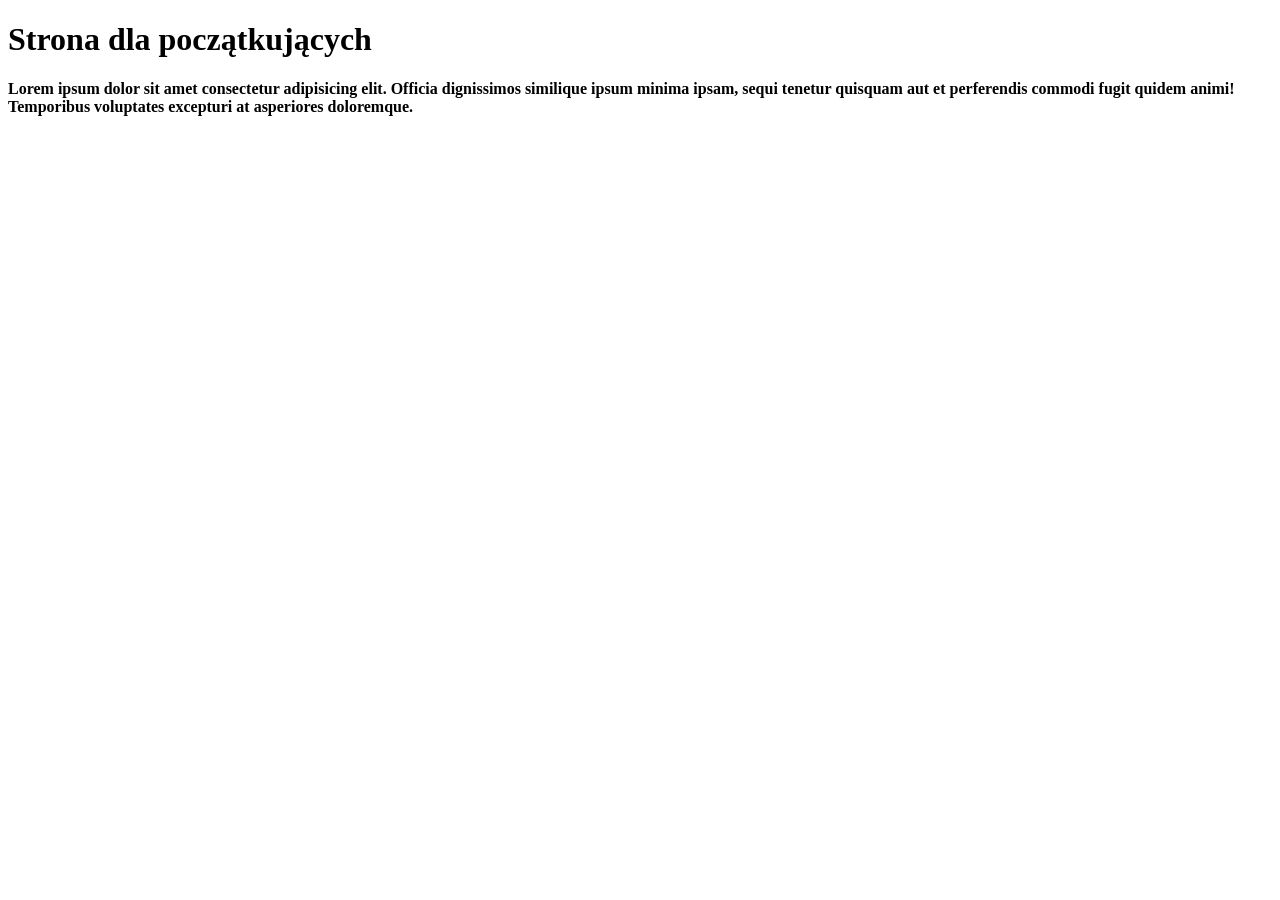
==== index.html @ f214a58a "cw 20/04 12c" ====
<!DOCTYPE html>
<html>
        <head>

        </head>
        <body>
            <header>
                <h1>Strona dla początkujących</h1>

            </header>
            <p><b>Lorem ipsum dolor sit amet consectetur adipisicing elit. Officia dignissimos similique ipsum minima ipsam, sequi tenetur quisquam aut et perferendis commodi fugit quidem animi! Temporibus voluptates excepturi at asperiores doloremque.</b></p>

            <footer>

            </footer>
        </body>
</html>
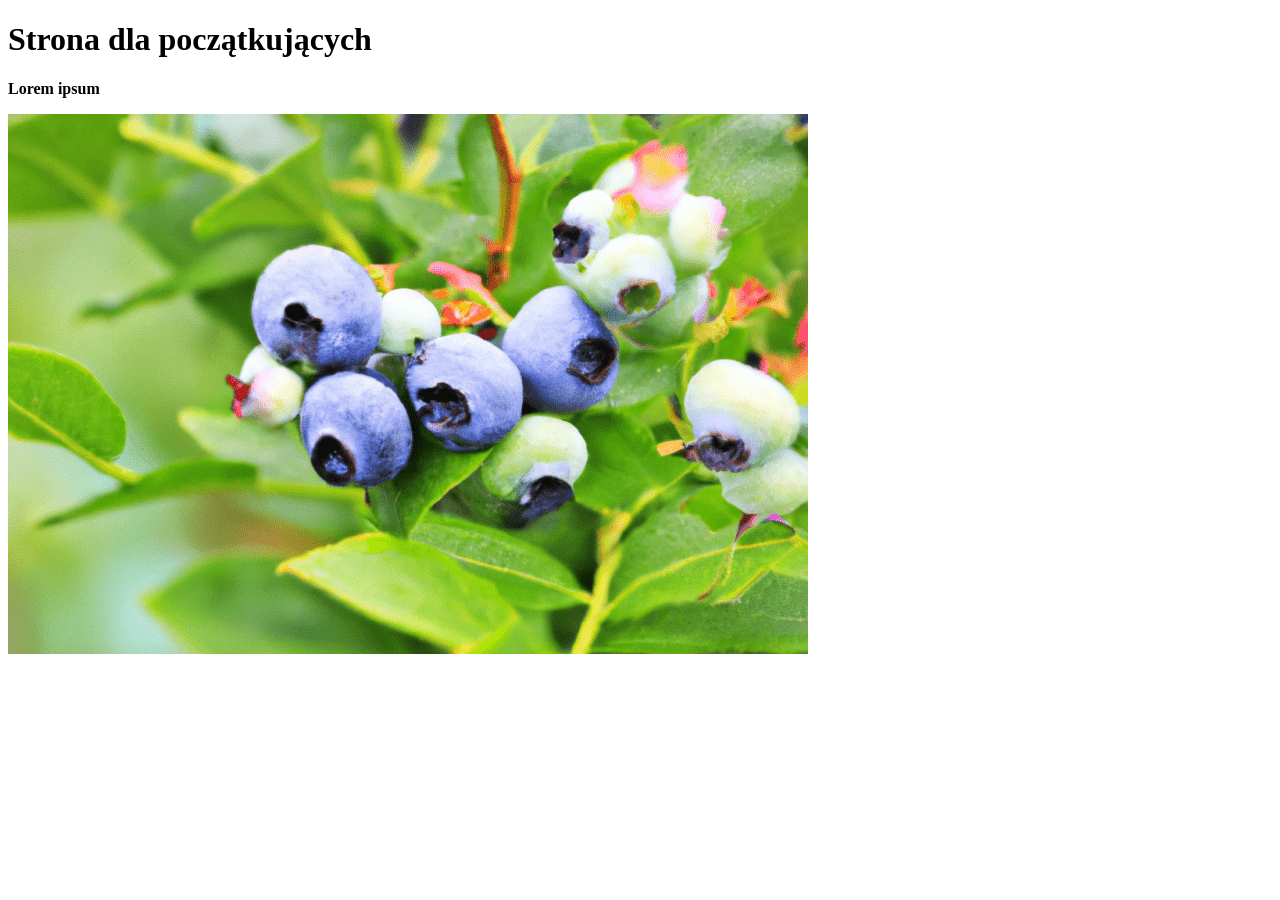
==== commit 364b4a18: "cw 27.04.2026" ====
--- a/index.html
+++ b/index.html
@@ -1,6 +1,8 @@
 <!DOCTYPE html>
-<html>
+<html lang="pl">
         <head>
+            <meta charset="utf-8">
+            <title>Strona główna</title>
 
         </head>
         <body>
@@ -8,7 +10,10 @@
                 <h1>Strona dla początkujących</h1>
 
             </header>
-            <p><b>Lorem ipsum dolor sit amet consectetur adipisicing elit. Officia dignissimos similique ipsum minima ipsam, sequi tenetur quisquam aut et perferendis commodi fugit quidem animi! Temporibus voluptates excepturi at asperiores doloremque.</b></p>
+            <p><b>Lorem ipsum</b></p>
+
+            <!--komentarz: Left Ctrl + / -->
+            <img src="jagoda.png" alt="image of blueberry">
 
             <footer>
 
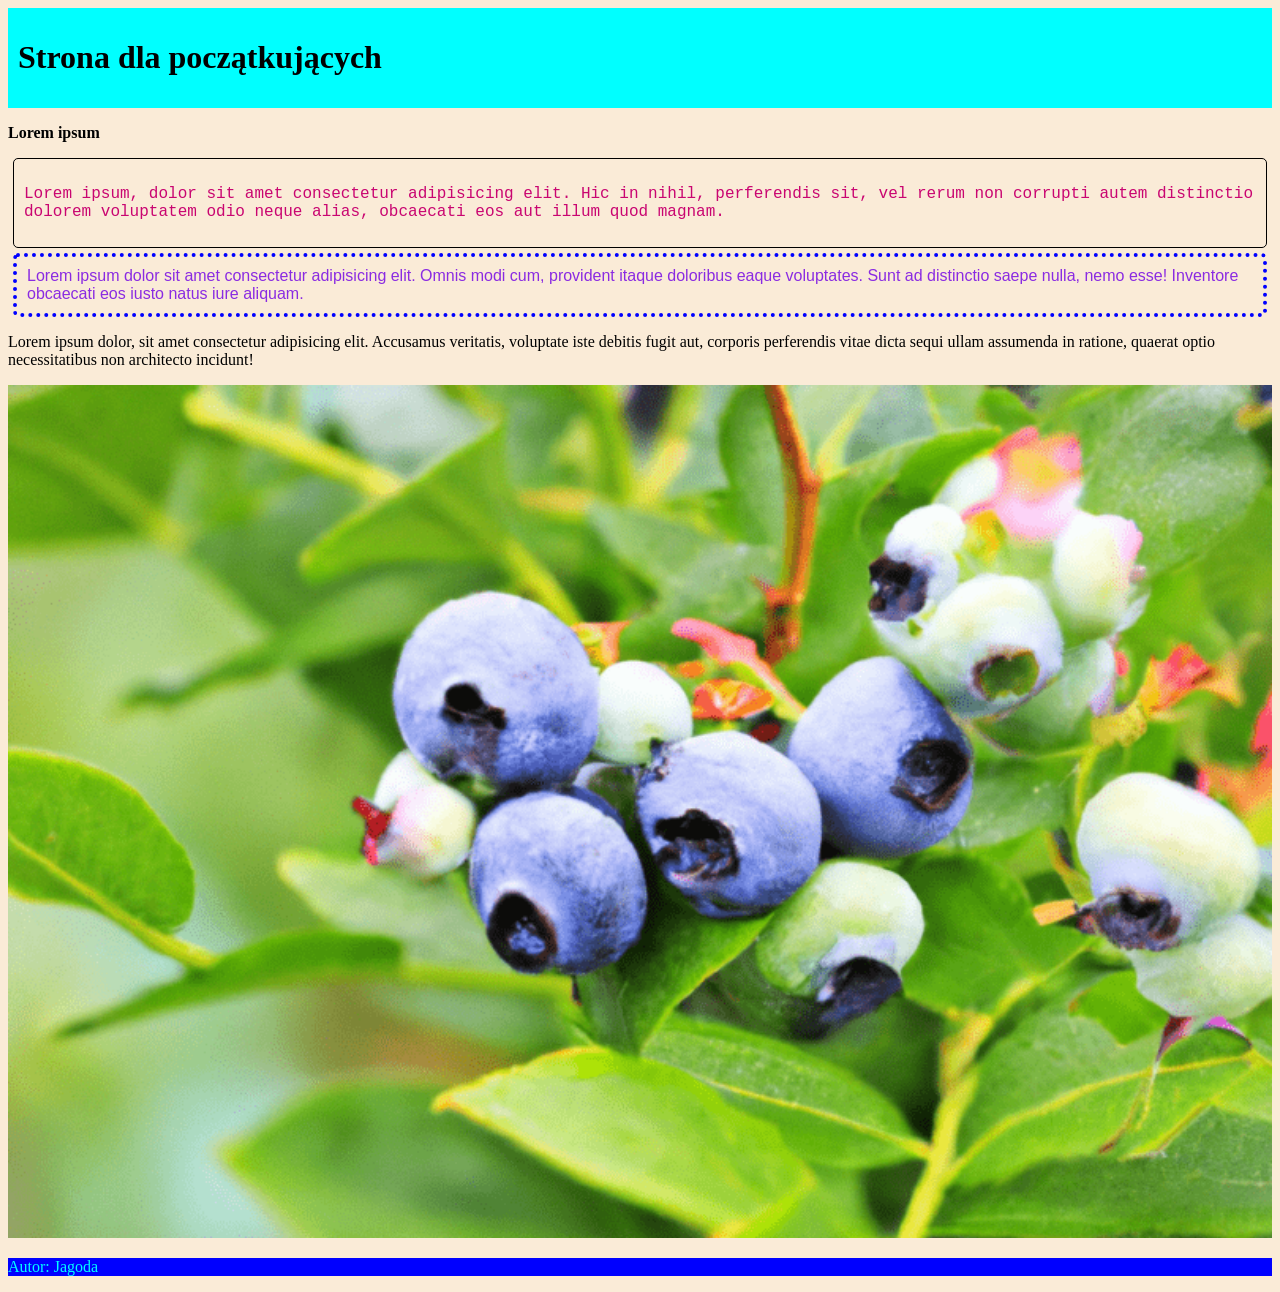
==== commit 6caaf98d: "ćw 04.05.2026" ====
--- a/index.html
+++ b/index.html
@@ -5,17 +5,45 @@
             <title>Strona główna</title>
 
         </head>
-        <body>
-            <header>
+        <body style="background-color: antiquewhite; background-image: ;">
+            <header style="
+            /* border: 5x solid red; */
+            padding: 10px;
+            background-color: aqua;
+            ">
                 <h1>Strona dla początkujących</h1>
 
             </header>
             <p><b>Lorem ipsum</b></p>
+            
+            <div style="
+            border: 1px solid black;
+            border-radius: 5px;
+            margin: 5px;
+            padding: 10px;
+            font-family: 'Courier New', Courier, monospace;
+            color: rgb(201, 5, 113);">
+            <p>Lorem ipsum, dolor sit amet consectetur adipisicing elit. Hic in nihil, perferendis sit, vel rerum non corrupti autem distinctio dolorem voluptatem odio neque alias, obcaecati eos aut illum quod magnam.</p>
+            </div>
+
+            <p style="
+            border: 4px dotted blue;
+            border-radius: 5px;
+            margin: 5px;
+            padding: 10px;
+            font-family: 'Franklin Gothic Medium', 'Arial Narrow', Arial, sans-serif;
+            color: blueviolet;">
+            Lorem ipsum dolor sit amet consectetur adipisicing elit. Omnis modi cum, provident itaque doloribus eaque voluptates. Sunt ad distinctio saepe nulla, nemo esse! Inventore obcaecati eos iusto natus iure aliquam.</p>
+
+            <p>Lorem ipsum dolor, sit amet consectetur adipisicing elit. Accusamus veritatis, voluptate iste debitis fugit aut, corporis perferendis vitae dicta sequi ullam assumenda in ratione, quaerat optio necessitatibus non architecto incidunt!</p>
 
             <!--komentarz: Left Ctrl + / -->
-            <img src="jagoda.png" alt="image of blueberry">
+            <img src="jagoda.png" style="width: 100%" alt="image of blueberry">
 
-            <footer>
+            <footer style="
+            background-color: blue;
+            color: aqua;">
+            <p>Autor: Jagoda</p>
 
             </footer>
         </body>
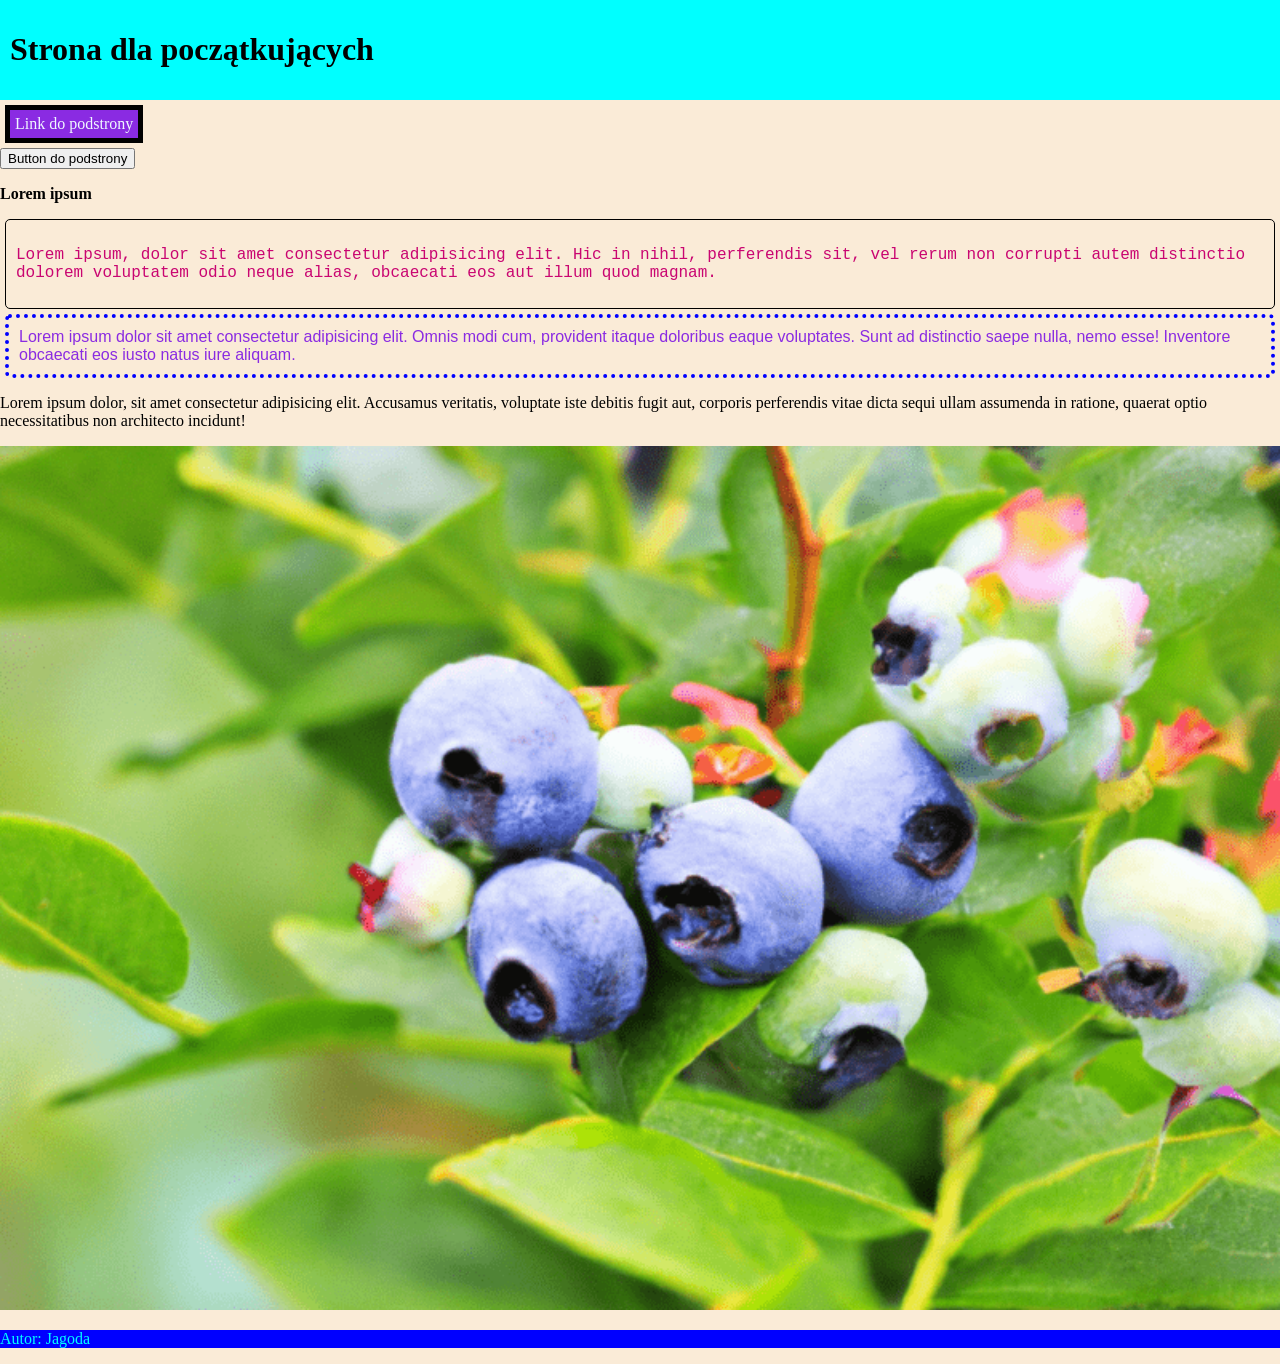
==== commit d0b1e33c: "cw 11.05" ====
--- a/index.html
+++ b/index.html
@@ -4,8 +4,30 @@
             <meta charset="utf-8">
             <title>Strona główna</title>
 
+            <style>
+               body {
+                margin:0px; }
+
+                .link{
+                    display:inline-block;
+                    border: 5px solid black;
+                    padding: 5px;
+                    margin: 5px;
+                    text-decoration: none;
+                    background-color: blueviolet;
+                    color: aliceblue;
+                    transition-duration: 0.3s;
+                }
+
+                .link:hover{
+                    background-color: blue;
+                    transition-duration: 0.3s;
+                }
+            </style>
+
         </head>
-        <body style="background-color: antiquewhite; background-image: ;">
+
+        <body style="background-color: antiquewhite;">
             <header style="
             /* border: 5x solid red; */
             padding: 10px;
@@ -14,6 +36,10 @@
                 <h1>Strona dla początkujących</h1>
 
             </header>
+            <a class="link" href="podstrona.html">Link do podstrony</a>
+            <br>
+            <button onclick="location.href='podstrona.html'">Button do podstrony</button>
+
             <p><b>Lorem ipsum</b></p>
             
             <div style="
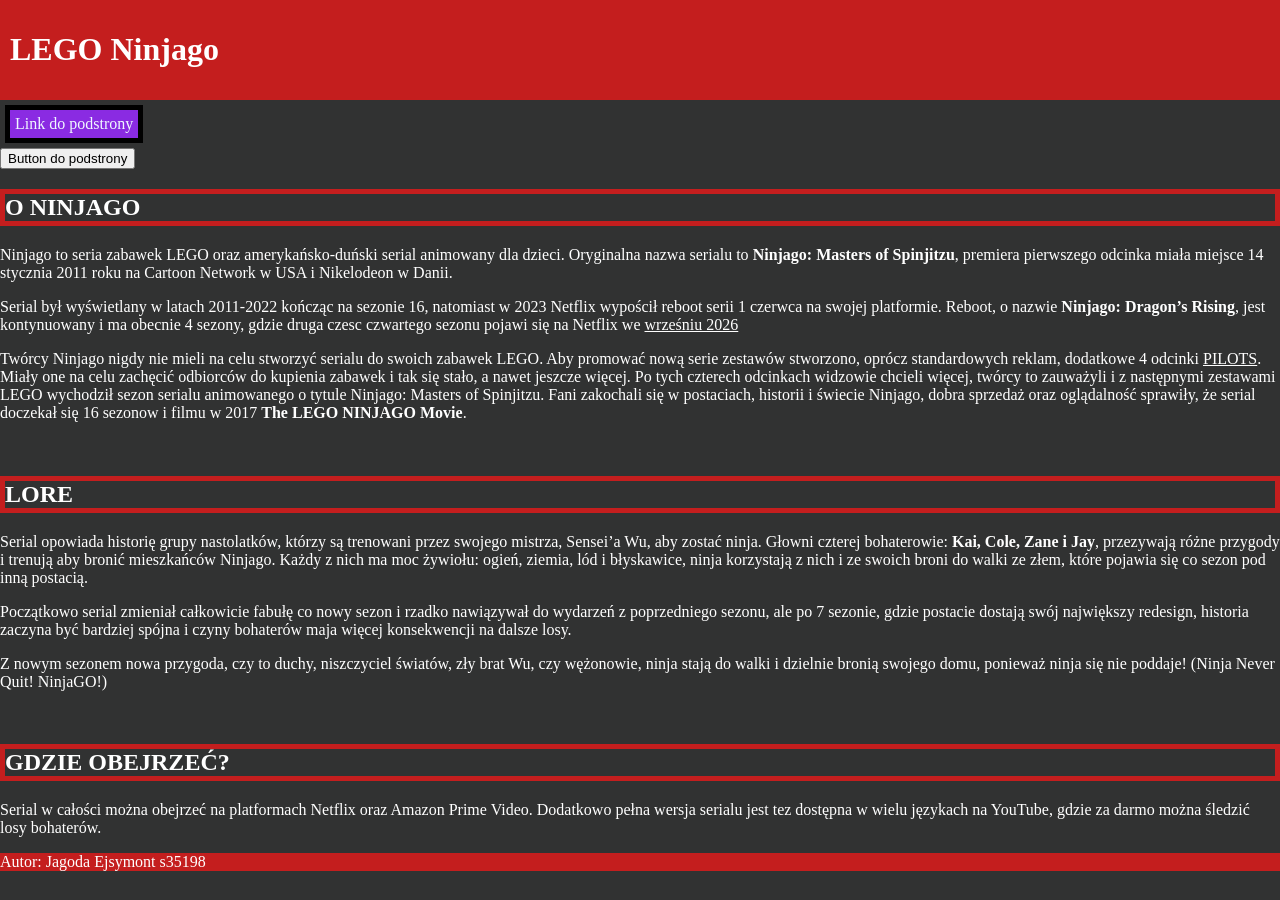
==== commit ce904bae: "07.06 dom 1" ====
--- a/index.html
+++ b/index.html
@@ -1,8 +1,10 @@
 <!DOCTYPE html>
 <html lang="pl">
+
+
         <head>
             <meta charset="utf-8">
-            <title>Strona główna</title>
+            <title>Strona o Ninjago</title>
 
             <style>
                body {
@@ -27,49 +29,64 @@
 
         </head>
 
-        <body style="background-color: antiquewhite;">
+
+        <body style="background-color: rgb(49, 50, 50);">
             <header style="
             /* border: 5x solid red; */
             padding: 10px;
-            background-color: aqua;
+            background-color: rgb(196, 30, 30);
+            color: rgb(255, 255, 255);
             ">
-                <h1>Strona dla początkujących</h1>
+                <h1>LEGO Ninjago</h1>
 
             </header>
             <a class="link" href="podstrona.html">Link do podstrony</a>
             <br>
             <button onclick="location.href='podstrona.html'">Button do podstrony</button>
+            
+            <h2 style="color: rgb(255, 255, 255);
+            border: 5px solid rgb(196, 30, 30)">O NINJAGO</h2>
+           <p style="color: rgb(255, 255, 255);">Ninjago to seria zabawek LEGO oraz amerykańsko-duński serial animowany dla dzieci. 
+            Oryginalna nazwa serialu to <b>Ninjago: Masters of Spinjitzu</b>,
+             premiera pierwszego odcinka miała miejsce 14 stycznia 2011 roku na Cartoon Network w USA i Nikelodeon w Danii. </p>
+             
+             <p style="color: rgb(255, 255, 255);">Serial był wyświetlany w latach 2011-2022 kończąc na sezonie 16, 
+                natomiast w 2023 Netflix wypościł reboot serii 1 czerwca na swojej platformie. 
+                Reboot, o nazwie <b>Ninjago: Dragon’s Rising</b>, jest kontynuowany i ma obecnie 4 sezony, 
+                gdzie druga czesc czwartego sezonu pojawi się na Netflix we <u>wrześniu 2026</u></p>
+                
+                <p style="color: rgb(255, 255, 255);">Twórcy Ninjago nigdy nie mieli na celu stworzyć serialu do swoich zabawek LEGO. 
+                    Aby promować nową serie zestawów stworzono, oprócz standardowych reklam, dodatkowe 4 odcinki <u>PILOTS</u>. 
+                    Miały one na celu zachęcić odbiorców do kupienia zabawek i tak się stało, a nawet jeszcze więcej. 
+                    Po tych czterech odcinkach widzowie chcieli więcej, 
+                    twórcy to zauważyli i z następnymi zestawami LEGO wychodził sezon serialu animowanego o tytule Ninjago: Masters of Spinjitzu. 
+                    Fani zakochali się w postaciach, historii i świecie Ninjago, dobra sprzedaż oraz oglądalność sprawiły, 
+                    że serial doczekał się 16 sezonow i filmu w 2017 <b>The LEGO NINJAGO Movie</b>.</p>
+            <br>
 
-            <p><b>Lorem ipsum</b></p>
-            
-            <div style="
-            border: 1px solid black;
-            border-radius: 5px;
-            margin: 5px;
-            padding: 10px;
-            font-family: 'Courier New', Courier, monospace;
-            color: rgb(201, 5, 113);">
-            <p>Lorem ipsum, dolor sit amet consectetur adipisicing elit. Hic in nihil, perferendis sit, vel rerum non corrupti autem distinctio dolorem voluptatem odio neque alias, obcaecati eos aut illum quod magnam.</p>
-            </div>
+            <h2 style="color: rgb(255, 255, 255);
+            border: 5px solid rgb(196, 30, 30)">LORE</h2>
+            <p style="color: rgb(255, 255, 255);">Serial opowiada historię grupy nastolatków, którzy są trenowani przez swojego mistrza, Sensei’a Wu, aby zostać ninja. 
+                Głowni czterej bohaterowie:<b> Kai, Cole, Zane i Jay</b>, przezywają różne przygody i trenują aby bronić mieszkańców Ninjago. 
+                Każdy z nich ma moc żywiołu: ogień, ziemia, lód i błyskawice, ninja korzystają z nich i ze swoich broni do walki ze złem, 
+                które pojawia się co sezon pod inną postacią. </p>
 
-            <p style="
-            border: 4px dotted blue;
-            border-radius: 5px;
-            margin: 5px;
-            padding: 10px;
-            font-family: 'Franklin Gothic Medium', 'Arial Narrow', Arial, sans-serif;
-            color: blueviolet;">
-            Lorem ipsum dolor sit amet consectetur adipisicing elit. Omnis modi cum, provident itaque doloribus eaque voluptates. Sunt ad distinctio saepe nulla, nemo esse! Inventore obcaecati eos iusto natus iure aliquam.</p>
+            <p style="color: rgb(255, 255, 255);">Początkowo serial zmieniał całkowicie fabułę co nowy sezon i rzadko nawiązywał do wydarzeń z poprzedniego sezonu, 
+                ale po 7 sezonie, gdzie postacie dostają swój największy redesign, 
+                historia zaczyna być bardziej spójna i czyny bohaterów maja więcej konsekwencji na dalsze losy.</p>
 
-            <p>Lorem ipsum dolor, sit amet consectetur adipisicing elit. Accusamus veritatis, voluptate iste debitis fugit aut, corporis perferendis vitae dicta sequi ullam assumenda in ratione, quaerat optio necessitatibus non architecto incidunt!</p>
-
-            <!--komentarz: Left Ctrl + / -->
-            <img src="jagoda.png" style="width: 100%" alt="image of blueberry">
+            <p style="color: rgb(255, 255, 255);">Z nowym sezonem nowa przygoda, czy to duchy, niszczyciel światów, zły brat Wu, czy wężonowie, 
+                ninja stają do walki i dzielnie bronią swojego domu, ponieważ ninja się nie poddaje! (Ninja Never Quit! NinjaGO!)</p>
+            <br>
+            <h2 style="color: rgb(255, 255, 255);
+            border: 5px solid rgb(196, 30, 30)">GDZIE OBEJRZEĆ?</h2>
+            <p style="color: rgb(255, 255, 255);">Serial w całości można obejrzeć na platformach Netflix oraz Amazon Prime Video. 
+                Dodatkowo pełna wersja serialu jest tez dostępna w wielu językach na YouTube, gdzie za darmo można śledzić losy bohaterów. </p>
 
             <footer style="
-            background-color: blue;
-            color: aqua;">
-            <p>Autor: Jagoda</p>
+            background-color: rgb(196, 30, 30);
+            color: rgb(255, 255, 255);">
+            <p>Autor: Jagoda Ejsymont s35198</p>
 
             </footer>
         </body>
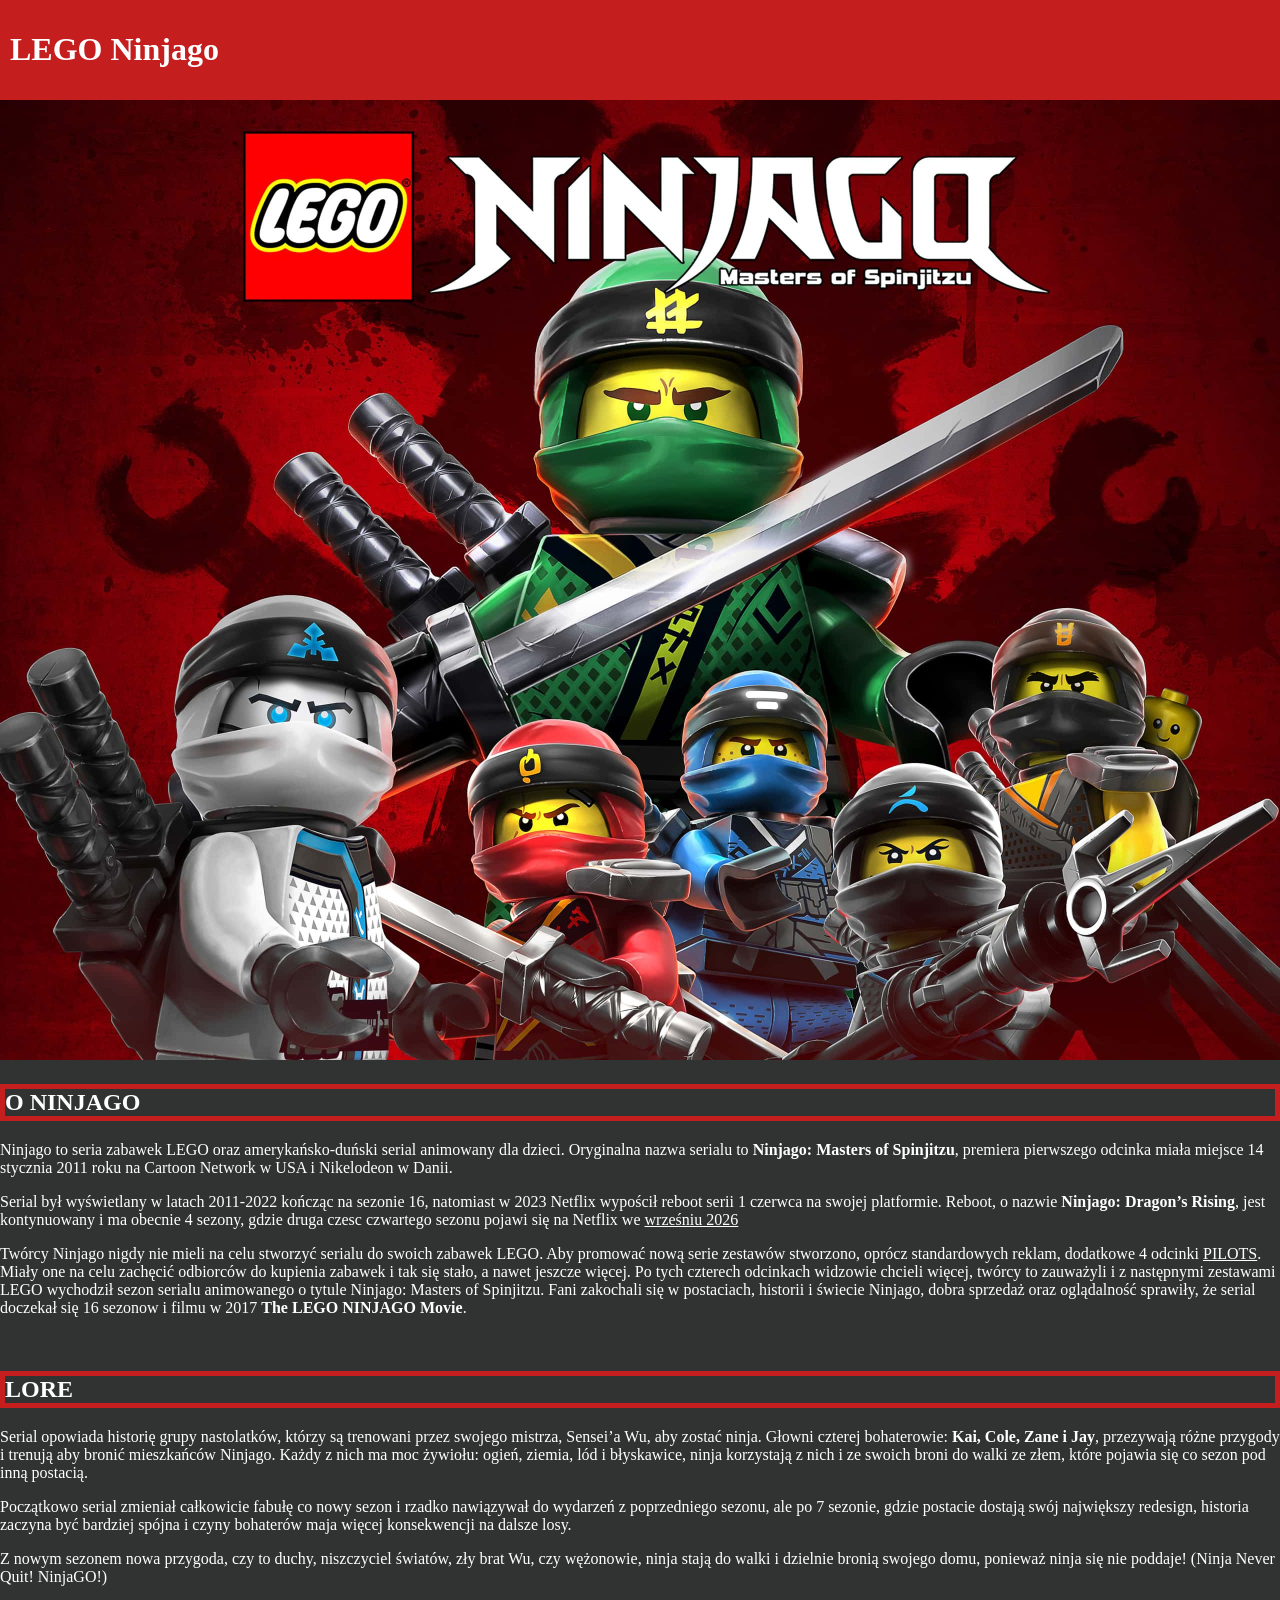
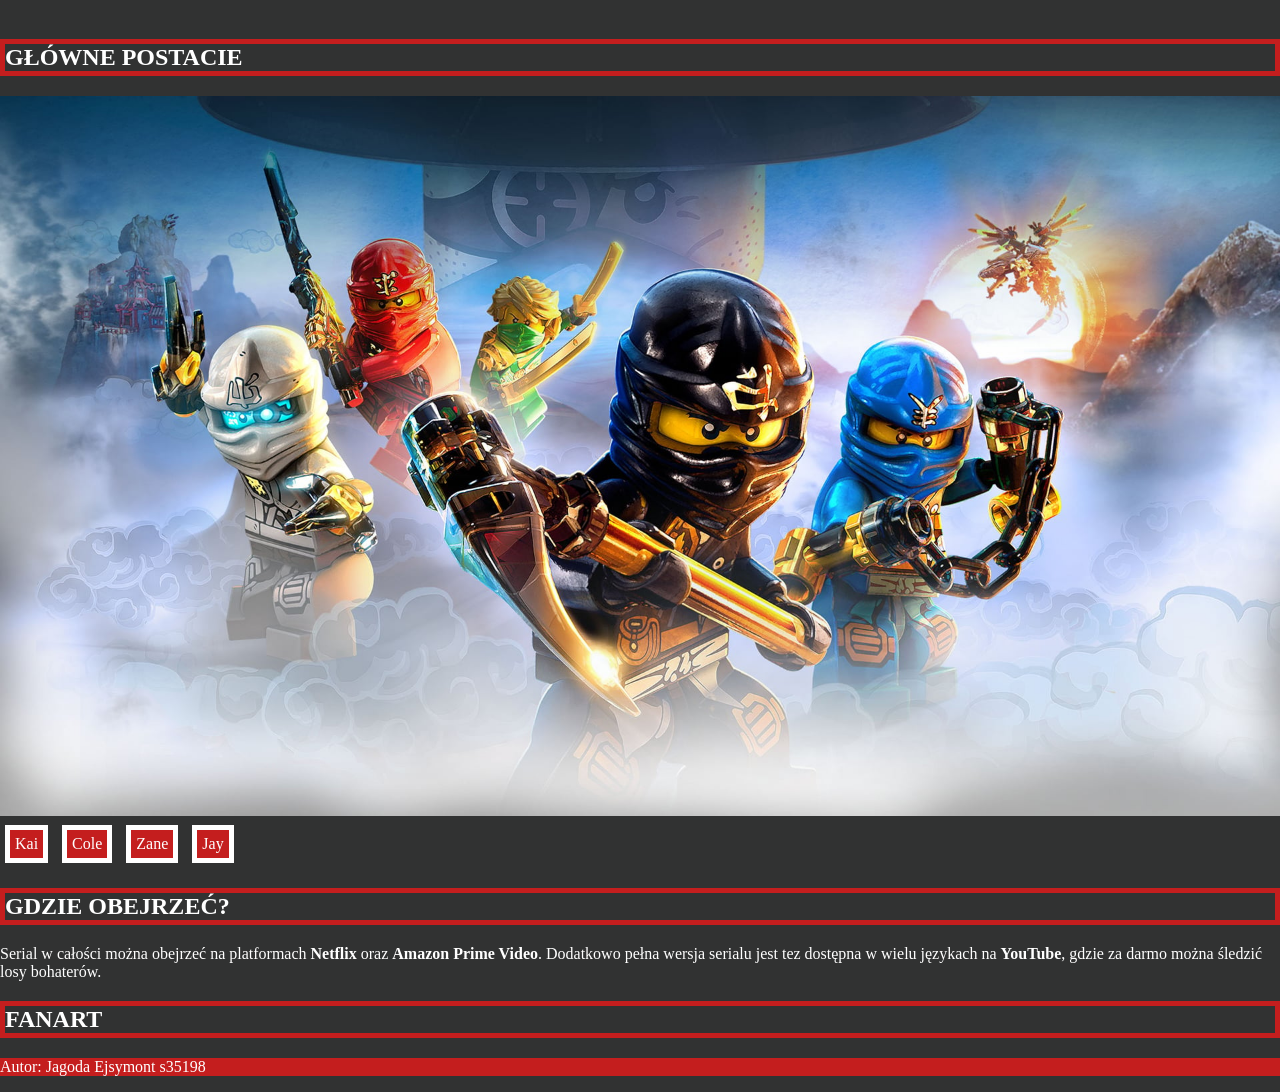
==== commit 236ea2f6: "07.06 dom 2" ====
--- a/index.html
+++ b/index.html
@@ -12,17 +12,17 @@
 
                 .link{
                     display:inline-block;
-                    border: 5px solid black;
+                    border: 5px solid rgb(255, 255, 255);
                     padding: 5px;
                     margin: 5px;
                     text-decoration: none;
-                    background-color: blueviolet;
-                    color: aliceblue;
+                    background-color: rgb(196, 30, 30);
+                    color: rgb(255, 255, 255);
                     transition-duration: 0.3s;
                 }
 
                 .link:hover{
-                    background-color: blue;
+                    background-color: rgb(116, 30, 30);
                     transition-duration: 0.3s;
                 }
             </style>
@@ -40,9 +40,8 @@
                 <h1>LEGO Ninjago</h1>
 
             </header>
-            <a class="link" href="podstrona.html">Link do podstrony</a>
-            <br>
-            <button onclick="location.href='podstrona.html'">Button do podstrony</button>
+            
+            <img src="ninjago2.jpg" style="width:100%; height: auto;" alt="Ninjago">
             
             <h2 style="color: rgb(255, 255, 255);
             border: 5px solid rgb(196, 30, 30)">O NINJAGO</h2>
@@ -78,10 +77,28 @@
             <p style="color: rgb(255, 255, 255);">Z nowym sezonem nowa przygoda, czy to duchy, niszczyciel światów, zły brat Wu, czy wężonowie, 
                 ninja stają do walki i dzielnie bronią swojego domu, ponieważ ninja się nie poddaje! (Ninja Never Quit! NinjaGO!)</p>
             <br>
+
+            <h2 style="color: rgb(255, 255, 255);
+            border: 5px solid rgb(196, 30, 30)">GŁÓWNE POSTACIE</h2>
+
+            <img src="ninjago4.jpg" style="width:100%; height: auto;" alt="Ninjago Postacie">
+
+            <a class="link" href="podstrona.html">Kai</a>
+            <a class="link" href="podstrona2.html">Cole</a>
+            <a class="link" href="podstrona3.html">Zane</a>
+            <a class="link" href="podstrona4.html">Jay</a>
+
+
+
             <h2 style="color: rgb(255, 255, 255);
             border: 5px solid rgb(196, 30, 30)">GDZIE OBEJRZEĆ?</h2>
-            <p style="color: rgb(255, 255, 255);">Serial w całości można obejrzeć na platformach Netflix oraz Amazon Prime Video. 
-                Dodatkowo pełna wersja serialu jest tez dostępna w wielu językach na YouTube, gdzie za darmo można śledzić losy bohaterów. </p>
+            <p style="color: rgb(255, 255, 255);">Serial w całości można obejrzeć na platformach <b>Netflix</b> oraz <b>Amazon Prime Video</b>. 
+                Dodatkowo pełna wersja serialu jest tez dostępna w wielu językach na <b>YouTube</b>, gdzie za darmo można śledzić losy bohaterów. </p>
+
+            <h2 style="color: rgb(255, 255, 255);
+            border: 5px solid rgb(196, 30, 30)">FANART</h2>
+
+            
 
             <footer style="
             background-color: rgb(196, 30, 30);
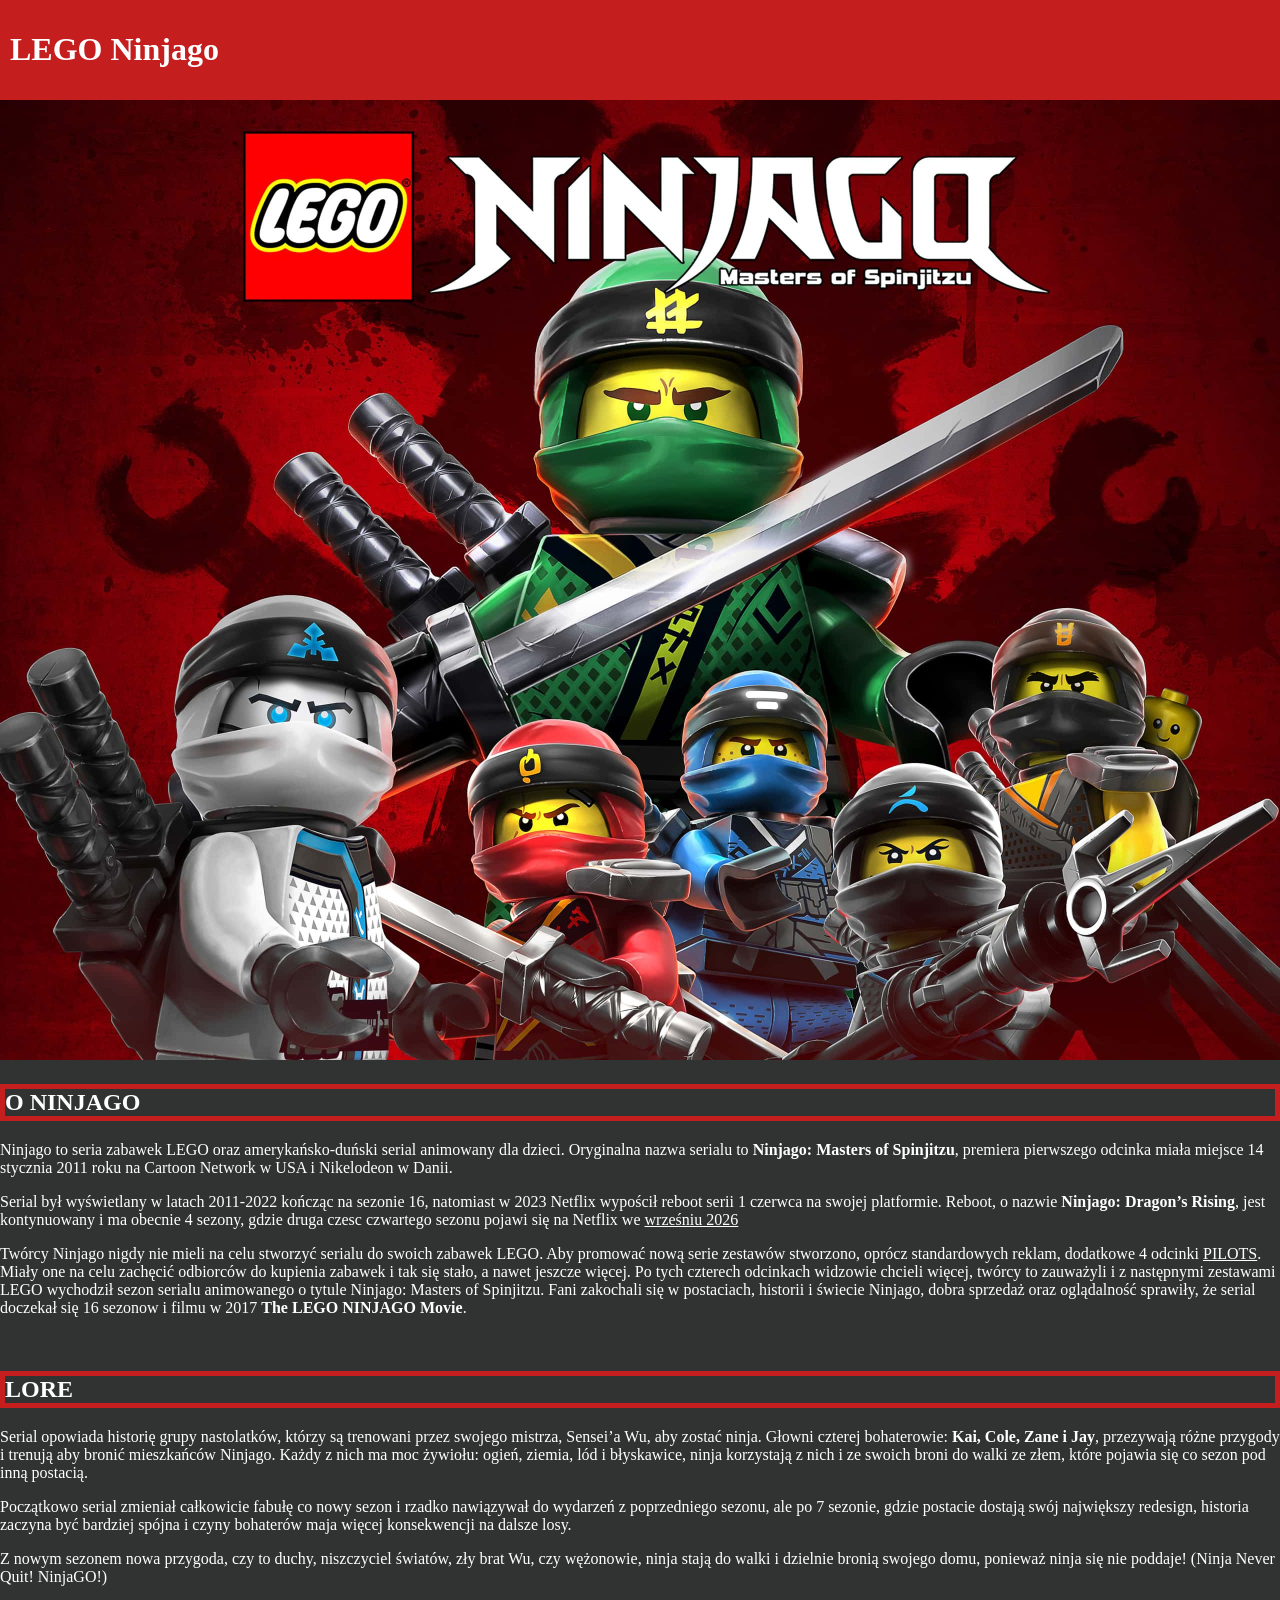
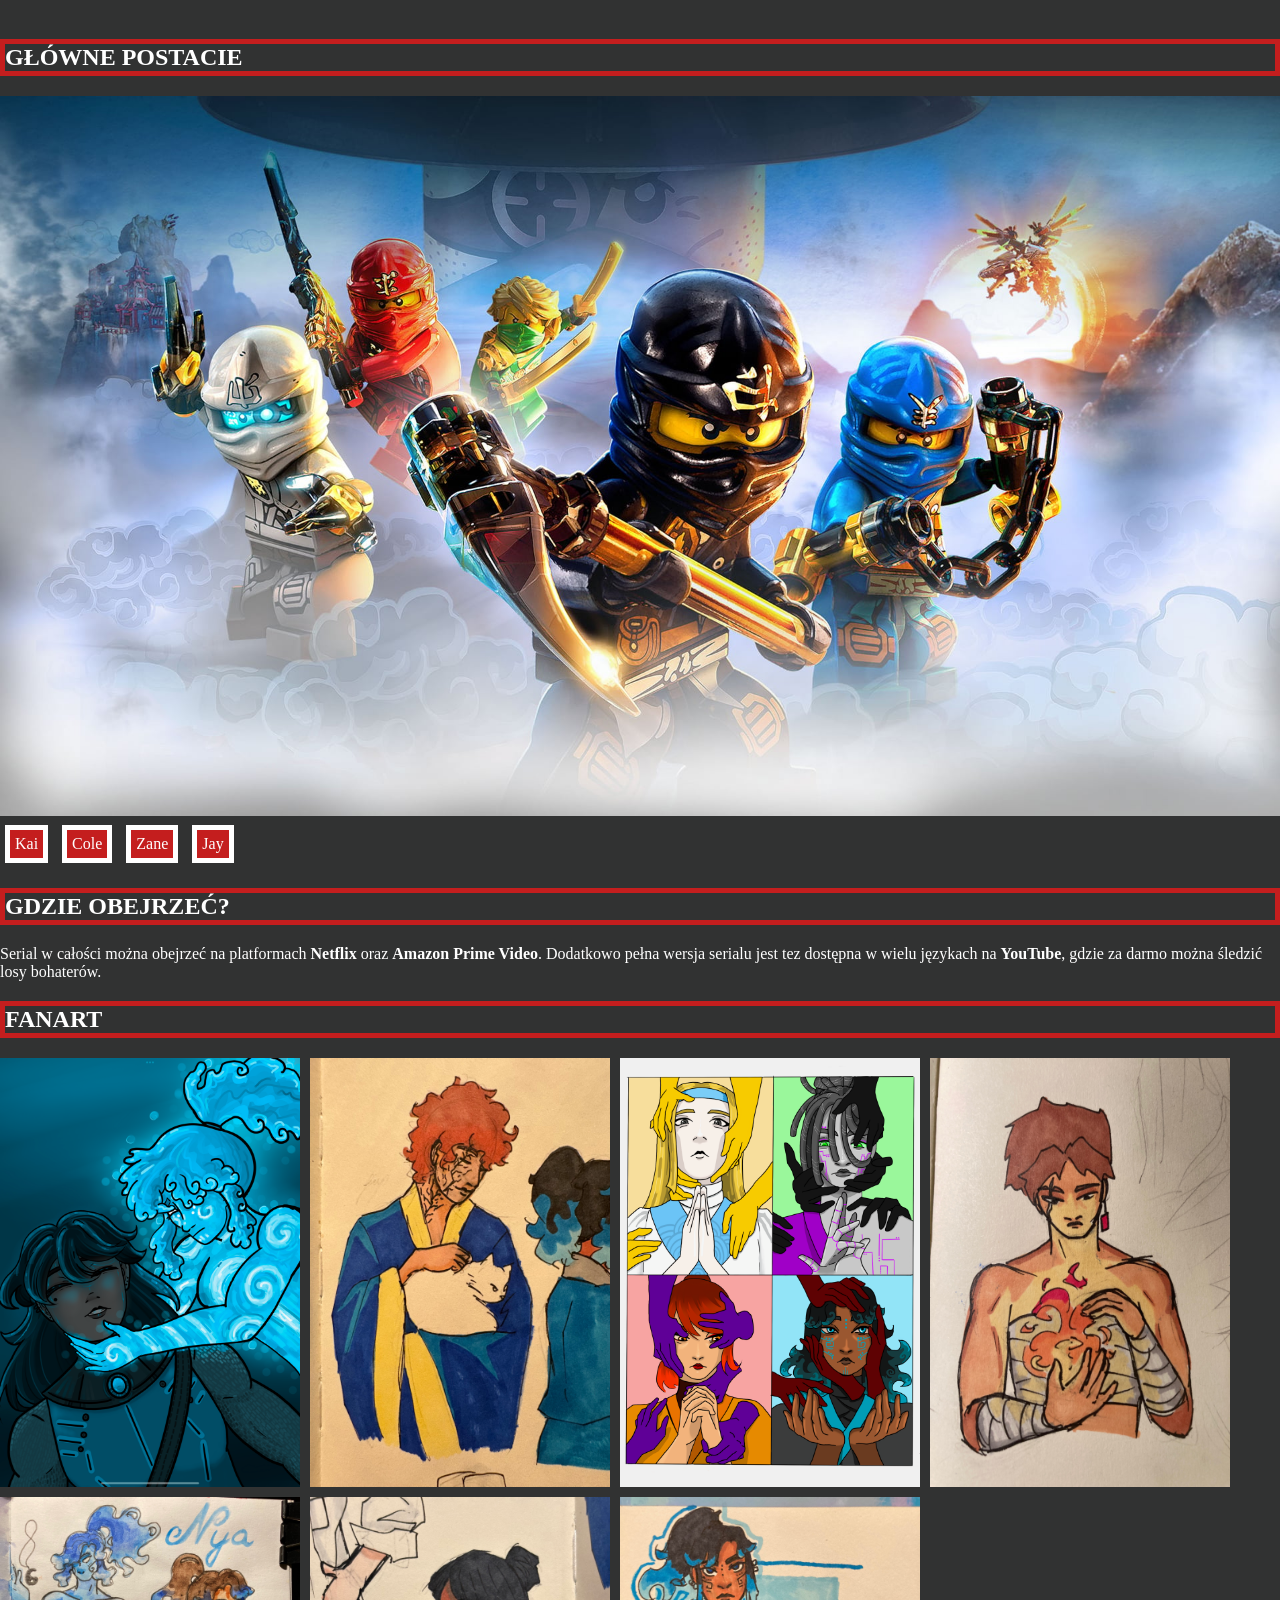
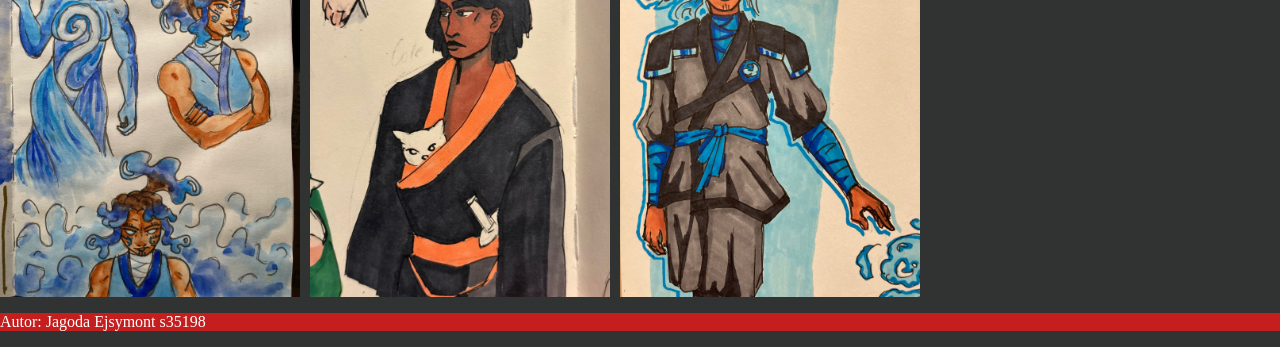
==== commit 3ab3899d: "07.06 dom 3" ====
--- a/index.html
+++ b/index.html
@@ -25,6 +25,8 @@
                     background-color: rgb(116, 30, 30);
                     transition-duration: 0.3s;
                 }
+
+              
             </style>
 
         </head>
@@ -94,11 +96,20 @@
             border: 5px solid rgb(196, 30, 30)">GDZIE OBEJRZEĆ?</h2>
             <p style="color: rgb(255, 255, 255);">Serial w całości można obejrzeć na platformach <b>Netflix</b> oraz <b>Amazon Prime Video</b>. 
                 Dodatkowo pełna wersja serialu jest tez dostępna w wielu językach na <b>YouTube</b>, gdzie za darmo można śledzić losy bohaterów. </p>
+                
+
 
             <h2 style="color: rgb(255, 255, 255);
             border: 5px solid rgb(196, 30, 30)">FANART</h2>
-
-            
+            <div style="display: flex; flex-wrap: wrap; gap: 10px;">
+                <img src="ninjago10.PNG" style="width:300px; height: auto;" alt="Fanart">
+                <img src="ninjago12.jpeg" style="width:300px; height: auto;" alt="Fanart">
+                <img src="ninjago14.PNG" style="width:300px; height: auto;" alt="Fanart">
+                <img src="ninjago15.jpeg" style="width:300px; height: auto;" alt="Fanart">
+                <img src="ninjago11.jpeg" style="width:300px; height: auto;" alt="Fanart">
+                <img src="ninjago13.jpeg" style="width:300px; height: auto;" alt="Fanart">
+                <img src="ninjago16.jpeg" style="width:300px; height: auto;" alt="Fanart">
+            </div>
 
             <footer style="
             background-color: rgb(196, 30, 30);
